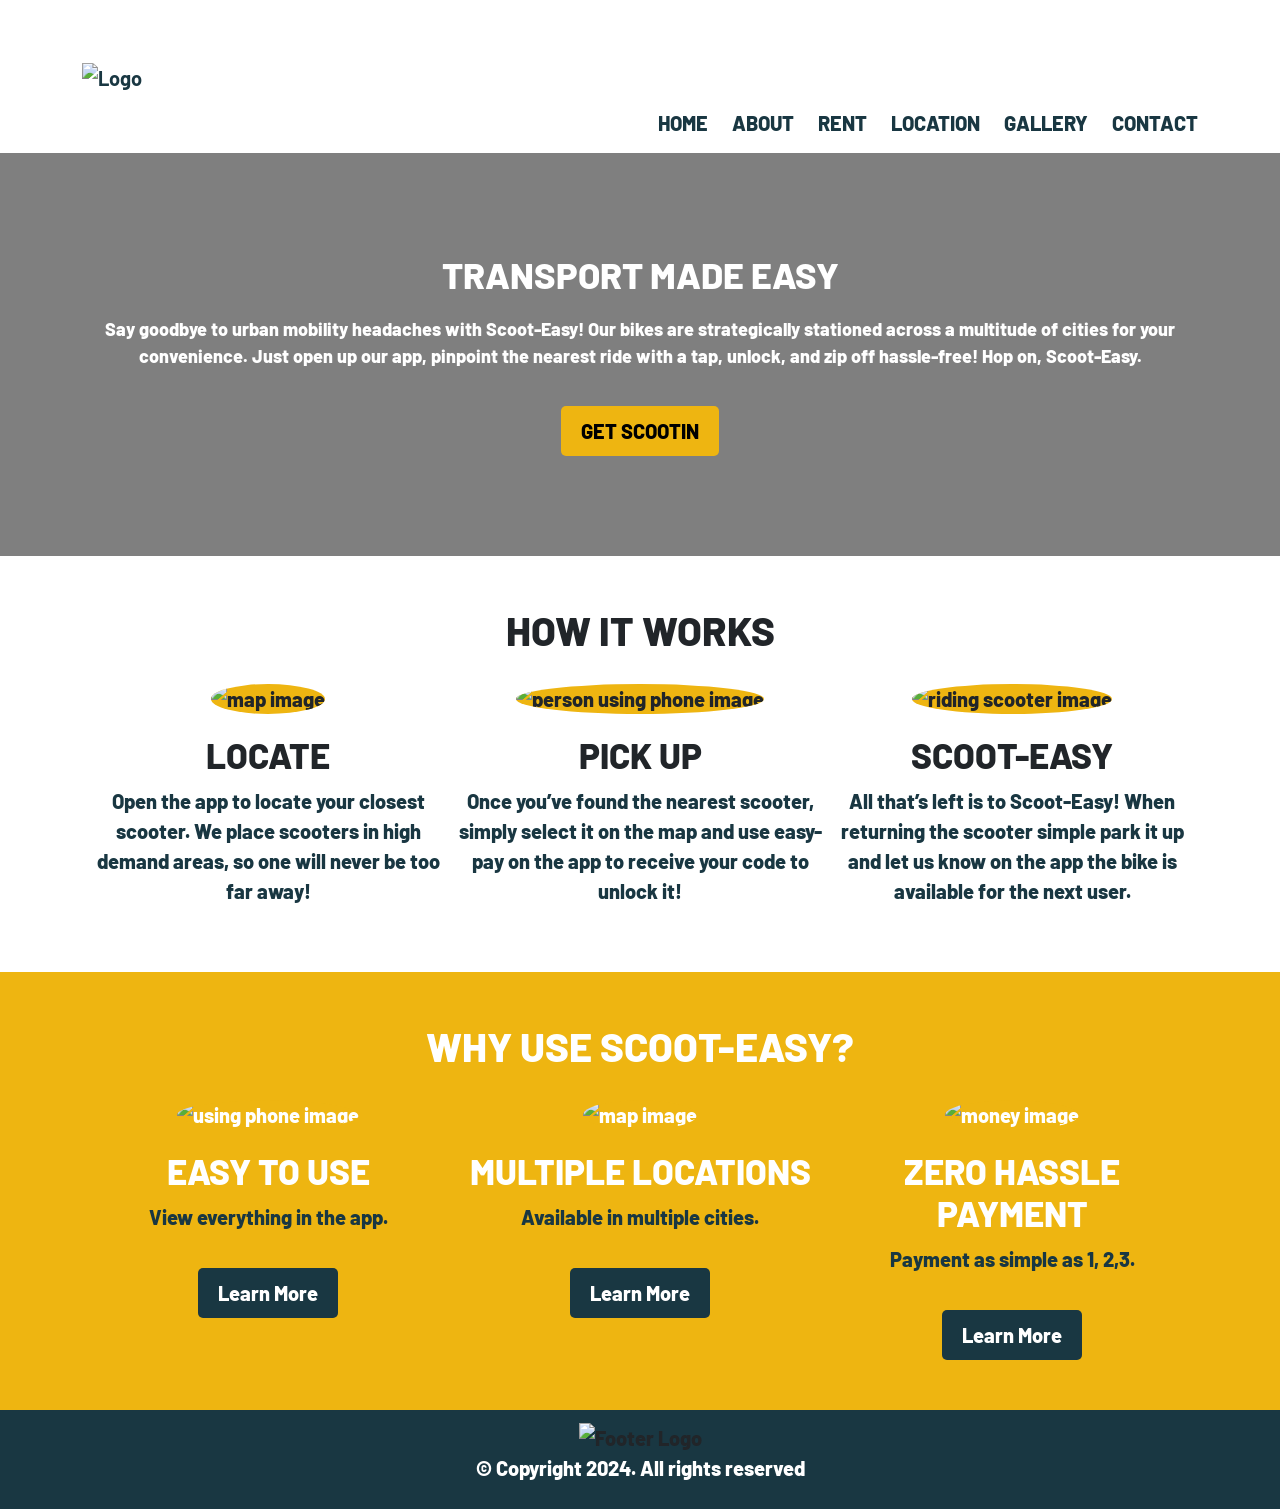
==== index.html @ 6f4d09dd "Initial commit - Upload website files" ====
<!DOCTYPE html>
<html lang="en">
<head>
 
    <meta charset="UTF-8">
    <meta name="viewport" content="width=device-width, initial-scale=1.0">


    <title>Scoot-Easy | Scoot Home</title>

 <!-- link to bootstrap -->
    <link
    href="https://cdn.jsdelivr.net/npm/bootstrap@5.3.2/dist/css/bootstrap.min.css"
    rel="stylesheet"
    integrity="sha384-T3c6CoIi6uLrA9TneNEoa7RxnatzjcDSCmG1MXxSR1GAsXEV/Dwwykc2MPK8M2HN"
    crossorigin="anonymous"
  />
  <script src="https://cdn.jsdelivr.net/npm/bootstrap@5.3.3/dist/js/bootstrap.bundle.min.js" integrity="sha384-YvpcrYf0tY3lHB60NNkmXc5s9fDVZLESaAA55NDzOxhy9GkcIdslK1eN7N6jIeHz" crossorigin="anonymous"></script>
  <link rel="preconnect" href="https://fonts.googleapis.com">
<link rel="preconnect" href="https://fonts.gstatic.com" crossorigin>
<link href="https://fonts.googleapis.com/css2?family=Barlow:ital,wght@0,100;0,200;0,300;0,400;0,500;0,600;0,700;0,800;0,900;1,100;1,200;1,300;1,400;1,500;1,600;1,700;1,800;1,900&display=swap" rel="stylesheet">


    <!-- External CSS -->
    <link rel="stylesheet" href="styles.css">



</head>

<body>
    <!-- Navigation bar -->
    <nav>
        <div class="container" id="navcontainer">
            <!-- logo author:Sinead Breagy, Canva -->
            <div class="logo logoimg">
                <a href="index.html"><img src="Images/scoot-easy logo white 2.png" class="object-fit-scale" alt="Logo"></a>
            </div>
            
            <div class="nav-links">
                <a href="index.html">HOME</a>
                <a href="about.html">ABOUT</a>
                <a href="rent.html">RENT</a>
                <a href="location.html">LOCATION</a>
                <a href="gallery.html">GALLERY</a>
                <a href="contact.html">CONTACT</a>
            </div>
        </div>
    </nav>
    <!-- Header -->

    <header>
        <!-- All images from www.pexels.com-->
        <div class="container" img src="Images/scooter3.jpg">
            <h1>TRANSPORT MADE EASY</h1>
            <p>Say goodbye to urban mobility headaches with Scoot-Easy! Our bikes are strategically stationed across a multitude of cities for your convenience. Just open up our app, pinpoint the nearest ride with a tap, unlock, and zip off hassle-free! Hop on, Scoot-Easy.</p>
            <!-- Yellow button -->
            <a href="rent.html" class="yellow-button">GET SCOOTIN</a>
        </div>
    </header>



    <!-- How It Works Section -->
    <div class="how-it-works">
        <div class="container">
            <h2>HOW IT WORKS</h2>
            
            <!-- Circle sections -->
            <div class="circle-sections">
                <div class="circle">
                    <img src="Images/map.jpg" alt="map image">
                    <h3>LOCATE</h3>
                    <p>Open the app to locate your closest scooter. 
                        We place scooters in high demand areas, so one will never be too far away! </p>
                </div>
    
                <div class="circle">
                    <img src="Images/usephone.jpg" alt="person using phone image">
                    <h3>PICK UP</h3>
                    <p>Once you’ve found the nearest scooter, simply select it on the map and use easy-pay 
                        on the app to receive your code to unlock it!</p>
                </div>
    
                <div class="circle">
                    <img src="Images/scooter3.jpg" alt="riding scooter image">
                    <h3>SCOOT-EASY</h3>
                    <p>All that’s left is to Scoot-Easy! 
                        When returning the scooter simple park it up and let us know on the app the bike is available for the next user.</p>
                </div>
            </div>
        </div>
    </div>

    <!-- Why Use Scoot-Easy Section -->
    <div class="why-use-scoot-easy">
        <div class="container">
            <h2>WHY USE SCOOT-EASY?</h2>
            
            <!-- Circle sections -->
            <div class="circle-sections">
                <div class="circle">
                    <img src="Images/usephone2.jpg" alt="using phone image">
                    <h3>EASY TO USE</h3>
                    <p>View everything in the app.</p>
                    <!-- Blue button -->
                    <a href="about.html" class="blue-button">Learn More</a>
                </div>
    
                <div class="circle">
                    <img src="Images/map2.jpg" alt="map image">
                    <h3>MULTIPLE LOCATIONS</h3>
                    <p>Available in multiple cities.</p>
                    <!-- Blue button -->
                    <a href="about.html" class="blue-button">Learn More</a>
                </div>
    
                <div class="circle">
                    <img src="Images/money.jpg" alt="money image">
                    <h3>ZERO HASSLE PAYMENT</h3>
                    <p>Payment as simple as 1, 2,3.</p>
                    <!-- Blue button -->
                    <a href="about.html" class="blue-button">Learn More</a>
                </div>
            </div>
        </div>
    </div>

    <!-- Footer -->
    <footer>
        <div class="container" id="footer">
            <!-- Footer logo -->
            <div class="logo">
                <img src="Images/scoot-easy logo navy.png" alt="Footer Logo">
            </div>
            <!-- Copyright text -->
            <p>&copy; Copyright 2024. All rights reserved</p>
        </div>
    </footer>

<script>
        // JavaScript code to manipulate HTML

        document.querySelector('.circle-sections').addEventListener('click', function(event) {
            if (event.target.tagName === 'IMG') {
                alert('You clicked on an image!');
            }
        });
    </script>

</body>
</html>
---- styles.css ----
body {
    margin: 0;
    font-family: "Barlow", sans-serif;
    font-size: 20px;
    font-weight: 800;
    font-style: normal;
    font-stretch: expanded;
}
h2 {
    font-size: 40px;
    font-weight: 800;
    font-style: normal;
}
h3 {
    font-size: 35px;
    font-weight: 800;
    font-style: normal;
    
}
p {
    font-size: 20px;
    font-weight: 800;
    font-style: normal;
}

/* Center the content inside the container */
.container {
    width: 90%;
    height: 40%;
}
#navcontainer {
    width: 90%;
    height: 40%;
}

/* Styling for the navigation bar */
nav {
    background-color: #ffffff; 
    padding: 60px 0;
    font-size: 20px;
    font-weight: 800;
    font-style: normal;
    font-stretch: expanded;
}


/* Logo styling */

nav .logo a {
    text-decoration: none;
    color: #193742; 
    font-weight: bold;
}

/* Styling for navigation links */
nav .nav-links {
    float: right;
    margin-top: 15px;
}

nav .nav-links a {
    text-decoration: none;
    color: #193742;
    margin-left: 20px;
}

/* Styling for the header section */
header {
    background-image: url('Images/scooter3.jpg'); 
    background-size: cover; 
    background-position: center; 
    padding: 100px 0; 
    text-align: center; 
    position: relative; 
}

/* Transparent color layer on top */
header::after {
    content: ""; 
    position: absolute; 
    top: 0;
    left: 0;
    width: 100%;
    height: 100%;
    background-color: rgba(0, 0, 0, 0.5); 
    z-index: 1; 
}

/* Container for content */
header .container {
    position: relative;
    z-index: 2; 
    color: #ffffff; 
}

header h1 {
    font-size: 36px; 
    font-weight: 800; 
}

header p {
    font-size: 18px; 
    margin-top: 20px;
}

/* Styling for buttons */
.yellow-button {
    display: inline-block; 
    background-color: #EEB511;
    color: #000000; 
    padding: 10px 20px; 
    text-decoration: none; 
    border-radius: 5px; 
    margin-top: 20px; 
}

/* Styling for "How It Works" section */
.how-it-works {
    background-color: #ffffff; 
    padding: 50px 0;
    text-align: center; 
    
}

/* Styling for circles */
.circle-sections {
    display: flex; 
    justify-content: space-between; 
    margin-top: 30px; 
}

.circle {
    flex: 1; 
}

.circle img {
    width: 100px; 
    height: 100px;
    border-radius: 50%; 
    background-color: #EEB511; 
    margin: 0 auto 20px; 
}

.circle h3 {
    margin-bottom: 10px; 
}

.circle p {
    color: #193742;
}

/* Styling for "Why Use Scoot-Easy" section */
.why-use-scoot-easy {
    background-color: #EEB511; 
    padding: 50px 0; 
    text-align: center; 
    color: #ffffff; 
}



/* Styling for blue buttons */
.blue-button {
    display: inline-block;
    background-color: #193742; 
    color: #ffffff; 
    padding: 10px 20px;
    text-decoration: none;
    border-radius: 5px;
    margin-top: 20px; 
}

/* Styling for footer */
footer {
    background-color: #193742; 
    padding: 10px 0; 
    text-align: center; 
}

footer .container {
    display: flex; 
    justify-content: center;
    flex-direction: column;
    align-items: center;
}

footer p {
    color: #ffffff
}


/* Rent Section Styles */
.rent-section {
    background-color: #193742; 
    color: #ffffff; 
    padding: 50px 0;
    text-align: left;
    height: 150px;
    
}

/* Scooter Details Section Styles */
.scooter-details {
    background-color: #ffffff; 
    padding: 50px 0;
    text-align: center;
}

.scooter-box {
    display: inline-block;
    width: 45%;
    margin: 10px; 
    border: 1px solid #193742; 
    border-radius: 5px; 
    background-color: #193742
}

.scooter-box img {
    width: 100%; 
    height: auto; 
}

.scooter-info {;
    color: #ffffff; 
    padding: 20px;
    text-align: left;
}

.scooter-info h3 {
    margin-top: 0; 
}

.find-on-map-button {
    display: inline-block;
    background-color: #EEB511;
    color: #193742; 
    padding: 10px 20px;
    text-decoration: none;
    border-radius: 5px;
    float: right; 
    margin-top: 10px;
}

circle img {
    height:120px;
    width: 12px;
}

        /* Styling for Gallery */
        .gallery {
            display: grid;
            grid-template-columns: repeat(auto-fit, minmax(250px, 1fr));
            gap: 20px;
            margin-top: 20px;
        }
        .gallery-item {
            position: relative;
            cursor: pointer;
        }
        .gallery-item img {
            width: 100%;
            height: auto;
            border-radius: 5px;
        }
        .overlay {
            position: absolute;
            top: 0;
            left: 0;
            width: 100%;
            height: 100%;
            background-color: rgba(0, 0, 0, 0.5);
            color: #fff;
            display: flex;
            justify-content: center;
            align-items: center;
            opacity: 0;
            transition: opacity 0.3s ease;
            border-radius: 5px;
        }
        .gallery-item:hover .overlay {
            opacity: 1;
        }
        .description {
            text-align: center;
        }
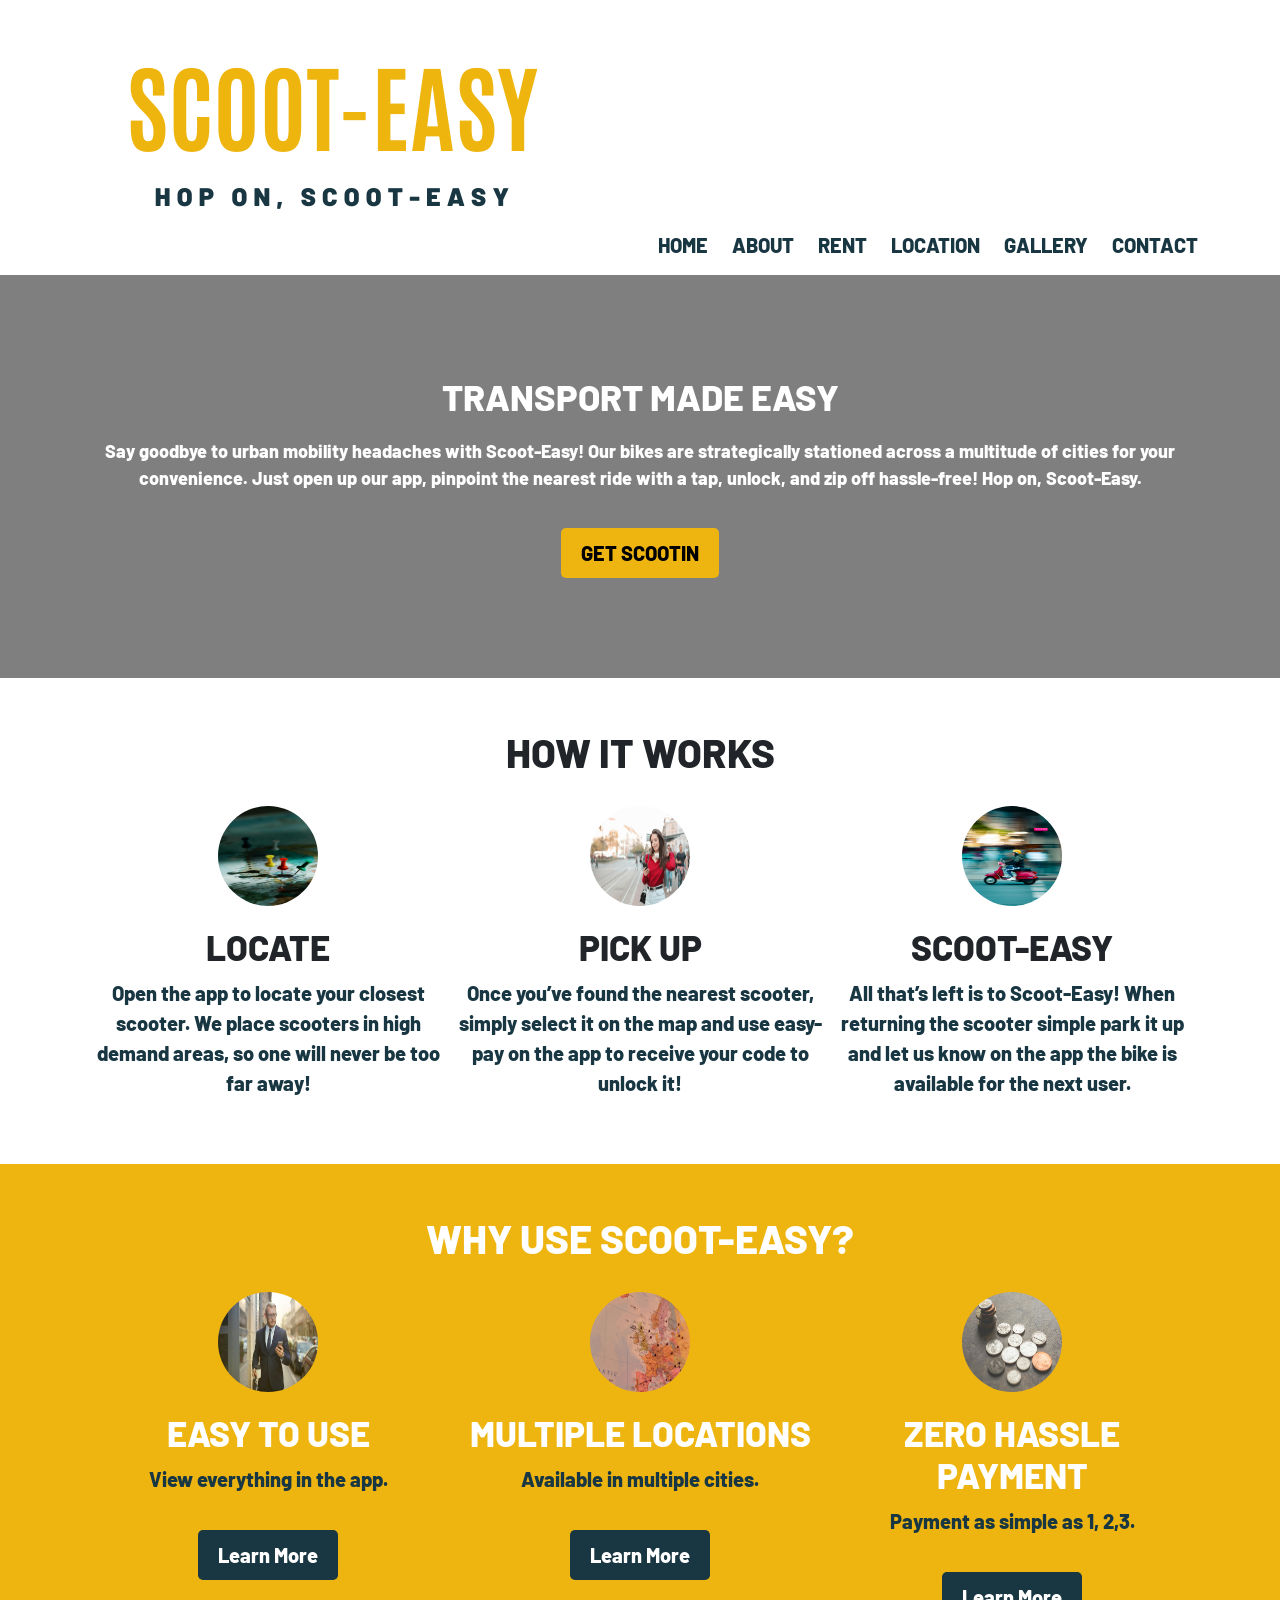
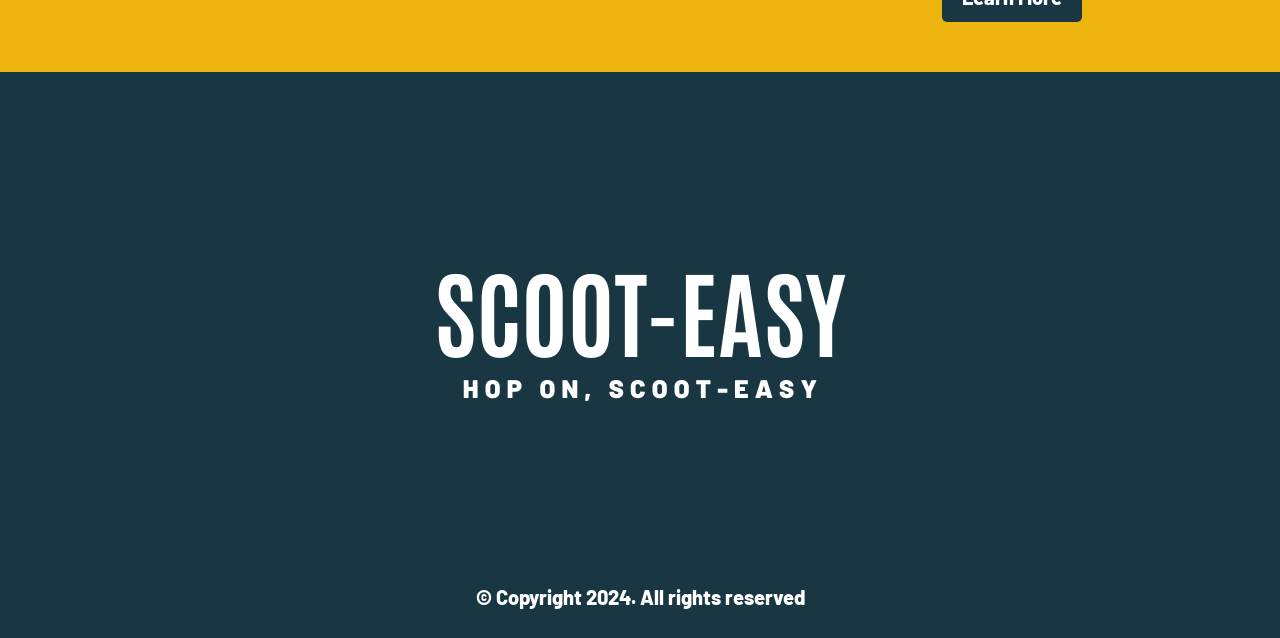
==== commit 1c5a6308: "Update index.html" ====
--- a/index.html
+++ b/index.html
@@ -32,9 +32,9 @@
     <!-- Navigation bar -->
     <nav>
         <div class="container" id="navcontainer">
-            <!-- logo author:Sinead Breagy, Canva -->
+            <!-- logo self-made Canva -->
             <div class="logo logoimg">
-                <a href="index.html"><img src="Images/scoot-easy logo white 2.png" class="object-fit-scale" alt="Logo"></a>
+                <a href="index.html"><img src="scoot-easy logo white 2.png" class="object-fit-scale" alt="Logo"></a>
             </div>
             
             <div class="nav-links">
@@ -51,7 +51,7 @@
 
     <header>
         <!-- All images from www.pexels.com-->
-        <div class="container" img src="Images/scooter3.jpg">
+        <div class="container" img src="scooter3.jpg">
             <h1>TRANSPORT MADE EASY</h1>
             <p>Say goodbye to urban mobility headaches with Scoot-Easy! Our bikes are strategically stationed across a multitude of cities for your convenience. Just open up our app, pinpoint the nearest ride with a tap, unlock, and zip off hassle-free! Hop on, Scoot-Easy.</p>
             <!-- Yellow button -->
@@ -69,21 +69,21 @@
             <!-- Circle sections -->
             <div class="circle-sections">
                 <div class="circle">
-                    <img src="Images/map.jpg" alt="map image">
+                    <img src="map.jpg" alt="map image">
                     <h3>LOCATE</h3>
                     <p>Open the app to locate your closest scooter. 
                         We place scooters in high demand areas, so one will never be too far away! </p>
                 </div>
     
                 <div class="circle">
-                    <img src="Images/usephone.jpg" alt="person using phone image">
+                    <img src="usephone.jpg" alt="person using phone image">
                     <h3>PICK UP</h3>
                     <p>Once you’ve found the nearest scooter, simply select it on the map and use easy-pay 
                         on the app to receive your code to unlock it!</p>
                 </div>
     
                 <div class="circle">
-                    <img src="Images/scooter3.jpg" alt="riding scooter image">
+                    <img src="scooter3.jpg" alt="riding scooter image">
                     <h3>SCOOT-EASY</h3>
                     <p>All that’s left is to Scoot-Easy! 
                         When returning the scooter simple park it up and let us know on the app the bike is available for the next user.</p>
@@ -100,7 +100,7 @@
             <!-- Circle sections -->
             <div class="circle-sections">
                 <div class="circle">
-                    <img src="Images/usephone2.jpg" alt="using phone image">
+                    <img src="usephone2.jpg" alt="using phone image">
                     <h3>EASY TO USE</h3>
                     <p>View everything in the app.</p>
                     <!-- Blue button -->
@@ -108,7 +108,7 @@
                 </div>
     
                 <div class="circle">
-                    <img src="Images/map2.jpg" alt="map image">
+                    <img src="map2.jpg" alt="map image">
                     <h3>MULTIPLE LOCATIONS</h3>
                     <p>Available in multiple cities.</p>
                     <!-- Blue button -->
@@ -116,7 +116,7 @@
                 </div>
     
                 <div class="circle">
-                    <img src="Images/money.jpg" alt="money image">
+                    <img src="money.jpg" alt="money image">
                     <h3>ZERO HASSLE PAYMENT</h3>
                     <p>Payment as simple as 1, 2,3.</p>
                     <!-- Blue button -->
@@ -131,7 +131,7 @@
         <div class="container" id="footer">
             <!-- Footer logo -->
             <div class="logo">
-                <img src="Images/scoot-easy logo navy.png" alt="Footer Logo">
+                <img src="scoot-easy logo navy.png" alt="Footer Logo">
             </div>
             <!-- Copyright text -->
             <p>&copy; Copyright 2024. All rights reserved</p>
